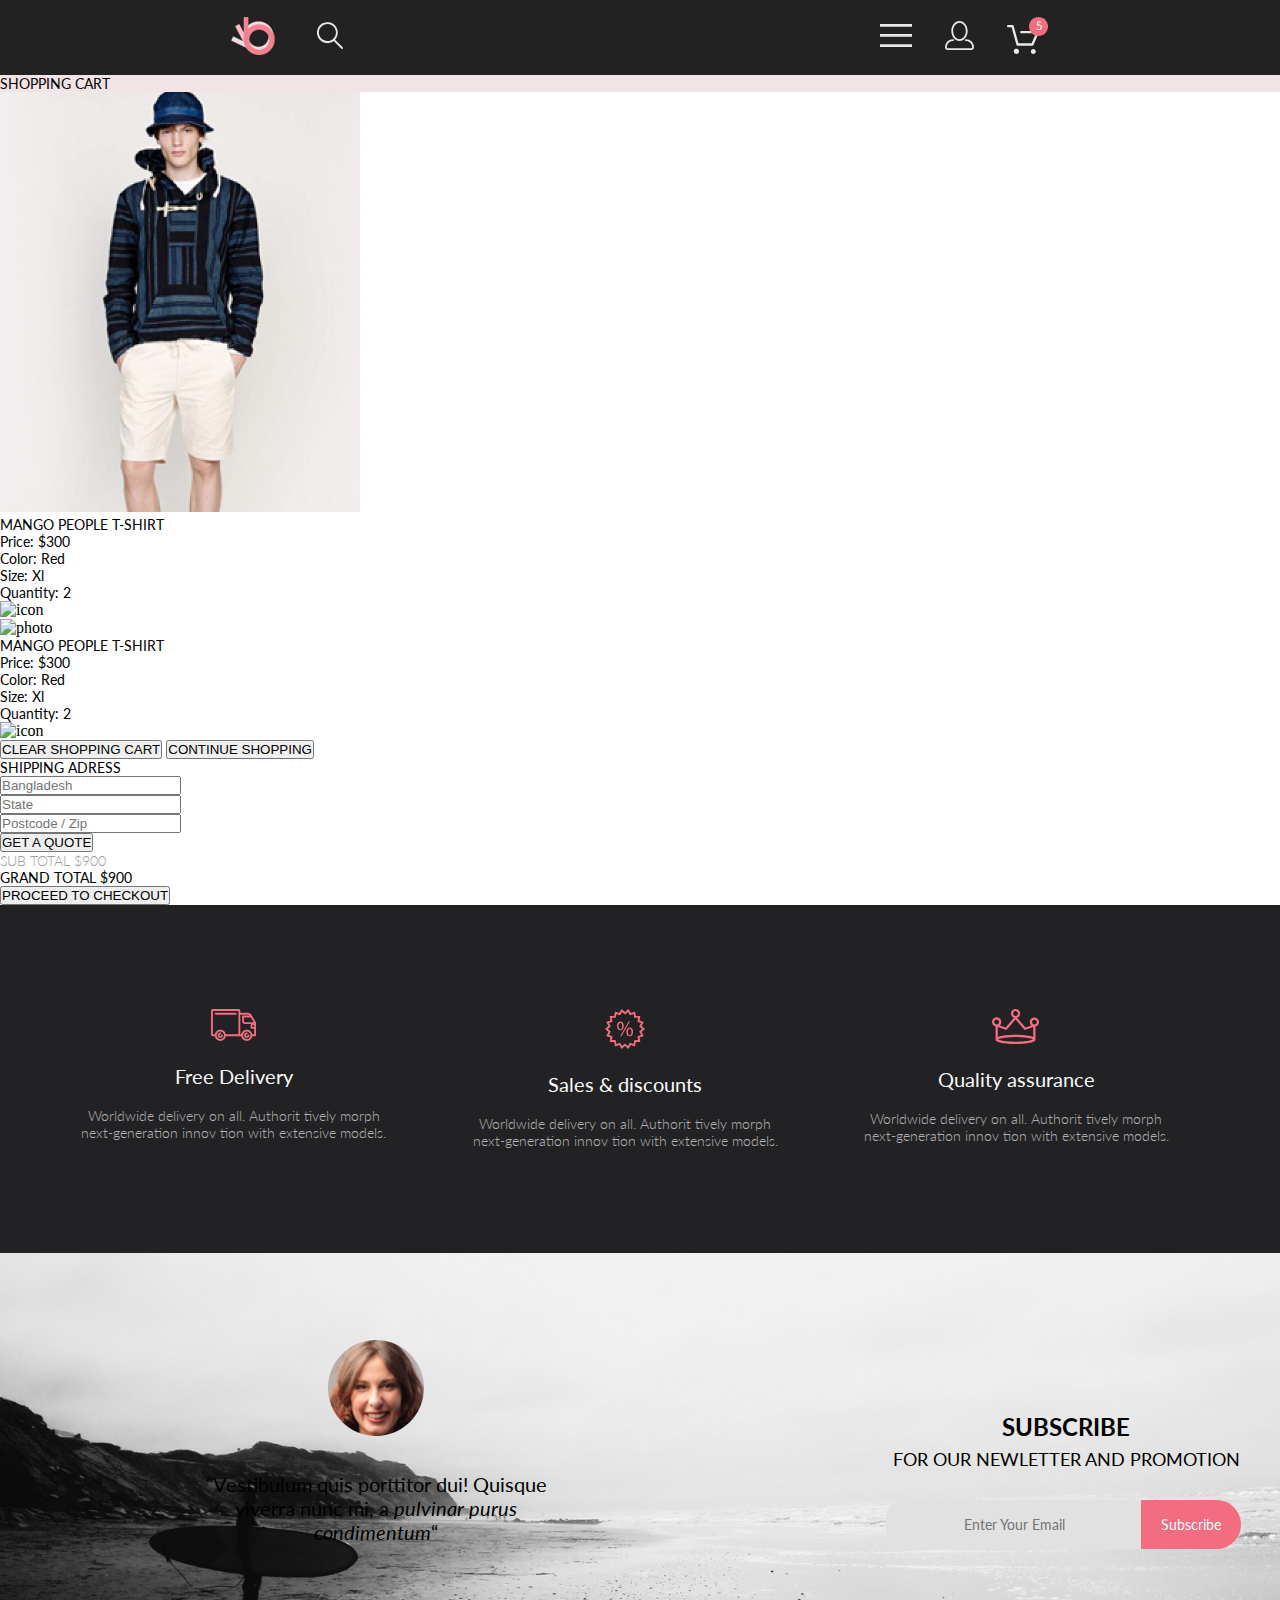
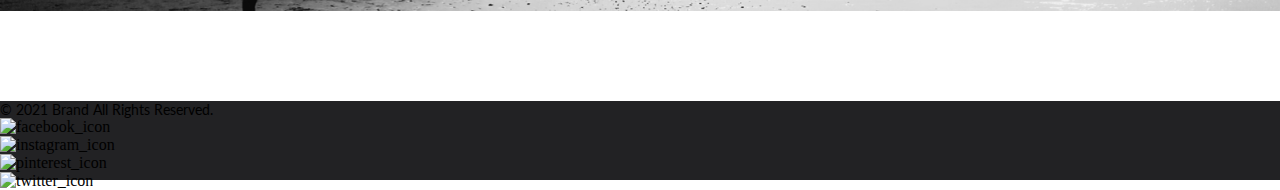
==== cart.html @ fb74d79b "Add files via upload" ====
<!DOCTYPE html>
<html lang="en">

<head>
    <meta charset="UTF-8">
    <meta http-equiv="X-UA-Compatible" content="IE=edge">
    <meta name="viewport" content="width=device-width, initial-scale=1.0">
    <title>Cart</title>
    <link rel="stylesheet" href="style.css">
</head>

<body>

    <header class="header">
        <div class="header__position">
            <div class="left">
                <div class="left__logo"><img src="img/Group 2.svg" alt="logo"></div>
                <div class="left__search"><img src="img/Forma 1.svg" alt="search"></div>
            </div>

            <div class="right">
                <div class="right__burger"><img src="img/Forma 1 (1).svg" alt="#"></div>
                <div class="right__person"><img src="img/Forma 1 (2).svg" alt="#"></div>
                <div class="right__shop"><img src="img/Group 35.svg" alt="#"></div>
            </div>
        </div>
    </header>


    <main>
        <div class="main__banner__colour">
            <div class="banner__catalog">
                <h2 class="heading__text banner__catalog__text">SHOPPING CART</h2>
            </div>
        </div>

        <div class="cart__flex">
            <section class="cart__items">
                <div class="cart__item__card"><img class="item__img" src="img/Rectangle 15 copyCard3.png" alt="photo">
                    <div class="abt__item">
                        <h3 class="heading__text cart__item__name">MANGO PEOPLE T-SHIRT</h3>
                        <p class="heading__text item__parameters__text">Price: $300 <br> Color: Red <br> Size: Xl
                            <br> Quantity: 2
                        </p>
                        <img src="img/close.svg" alt="icon" class="close__button">
                    </div>
                </div>
                <div class="cart__item__card"><img class="item__img" src="img/Image (6).png" alt="photo">
                    <div class="abt__item">
                        <h3 class="heading__text cart__item__name">MANGO PEOPLE T-SHIRT</h3>
                        <p class="heading__text item__parameters__text">Price: $300 <br> Color: Red <br> Size: Xl
                            <br> Quantity: 2
                        </p>
                        <img src="img/close.svg" alt="icon" class="close__button">
                    </div>
                </div>
                <form class="cart__buttons">
                    <input type="submit" class="clear__cart__button" value="CLEAR SHOPPING CART">
                    <input type="submit" class="continue__cart__button" value="CONTINUE SHOPPING">
                </form>

            </section>


            <form class="order__information">
                <div class="adrees__field">
                    <h3 class="heading__text small__text">SHIPPING ADRESS</h3>
                    <input type="text" class="adress__button" placeholder="Bangladesh"> <br>
                    <input type="text" class="adress__button" placeholder="State"> <br>
                    <input type="text" class="adress__button" placeholder="Postcode / Zip"> <br>
                    <input type="submit" class="adress__button quote__button" value="GET A QUOTE">
                </div>

                <div class="checkout__field">
                    <div class="price__text__container">
                        <p class="heading__text small__heading">SUB TOTAL $900</p>
                        <p class="heading__text total__price__text">GRAND TOTAL $900</p>
                    </div>
                    <input type="submit" class="checkout__button" value="PROCEED TO CHECKOUT">
                </div>
            </form>
        </div>
    </main>


    <footer class="footer">

        <div class="top__footer">
            <div class="abt__service">
                <section class="abt__service__description"><img src="img/abt-icon3.svg" alt="icon">
                    <h3 class="heading__text abt__service__text">Free Delivery</h3>
                    <p class="heading__text abt__service__text_p">Worldwide delivery on all. Authorit tively morph
                        next-generation innov tion with extensive
                        models.
                    </p>
                </section>
                <section class="abt__service__description"><img src="img/abt-icon.svg" alt="icon">
                    <h3 class="heading__text abt__service__text">Sales & discounts</h3>
                    <p class="heading__text abt__service__text_p">Worldwide delivery on all. Authorit tively morph
                        next-generation innov tion with extensive
                        models.
                    </p>
                </section>
                <section class="abt__service__description"><img src="img/abt-icon2.svg" alt="icon">
                    <h3 class="heading__text abt__service__text">Quality assurance</h3>
                    <p class="heading__text abt__service__text_p">Worldwide delivery on all. Authorit tively morph
                        next-generation innov tion with extensive
                        models.
                    </p>
                </section>
            </div>
        </div>

        <div class="middle__footer">
            <div class="middle__footer__content">
                <div class="footer__review">
                    <img src="img/Intersect.svg" alt="photo_icon">
                    <h3 class="heading__text footer__review__text">“Vestibulum quis porttitor dui! Quisque viverra nunc
                        mi,
                        a <i>pulvinar purus
                            condimentum</i>“</h3>
                </div>
                <form class="mail__form">
                    <h3 class="heading__text mail__form__text"> <span class="mail__form__text__style">SUBSCRIBE </span>
                        <br>
                        FOR OUR NEWLETTER AND PROMOTION
                    </h3>
                    <input class="mail__form__name" type="text" placeholder="Enter Your Email">
                    <input class="mail__form__submit" type="submit" value="Subscribe">
                </form>
            </div>
        </div>


        <div class="bottom__footer">
            <div class="bottom__footer__content">
                <div class="signatyre">
                    <p class="heading__text bottom__footer__text">&copy; 2021 Brand All Rights Reserved.</p>
                </div>

                <div class="social__links">
                    <div class="links__logo"><img src="img/facebook.svg" alt="facebook_icon"></div>
                    <div class="links__logo"><img src="img/insta.svg" alt="instagram_icon"></div>
                    <div class="links__logo"><img src="img/pint.svg" alt="pinterest_icon"></div>
                    <div class="links__logo"><img src="img/twitter.svg" alt="twitter_icon"></div>
                </div>
            </div>
        </div>
    </footer>


</body>

</html>
---- style.css ----
@import url('https://fonts.googleapis.com/css2?family=Lato:wght@300;400;700;900&display=swap');

*{
    margin: 0;
    padding: 0;
}

.header{
    
    height: 75px;
    background: #222222;
}

.header__position {
    margin: 0 auto;
    max-width: 1600px;
    height: 75px;
    display: flex;
    justify-content: space-between;
    align-items: center;
}

.left {
    display: flex;
    padding-left: 231px;
    align-items: center;
}

.left__search {
    padding-left: 41px;
}

.right {
    display: flex;
    padding-right: 231px;
    align-items:center;
}

.right__person {
    padding: 0 33px;
}

.main{
     
}

.main__banner__colour {
    background-color: #F1E4E6;
}

.main__banner {
    margin: 0 auto;
    width: 1600px;
    display: flex;
    height: 764px;
   
}

.heading__text {
    font-family: 'Lato', sans-serif;
    font-style: normal;
    font-weight: normal;
    font-size: 14px;
    line-height: 17px;

}

.heading__cart {
color: white;
text-align: center;
}

.banner__heading{
    font-weight: 900;
    font-size: 48px;
    line-height: 44px;
    color: #222222;
    border-left: 12px solid #F16D7F;;
    margin-top: 290px;
    margin-bottom: 383px;
    padding-left: 16px;
    white-space: nowrap;
}

.banner__heading__style {
    font-weight: 700;
    font-size: 32px;
    line-height: 44.4px;
}

.banner__heading__style__color{
color: #F16D7F;
}

.centering  {
    margin: 0 auto;
    max-width: 1600px;
}

.container__catalog {
    max-width: 1600px;
    display: flex;
    flex-direction: column;
    align-items: center;
}

.catalog {
    display: flex;
    justify-content: center;
    margin-top: 65px;
}

.catalog__box {
    padding-right: 30px;
    padding-bottom: 30px;
}

.items__text {
    margin: 66px 0 48px 0;
    text-align: center;
}

.middle__heading {
    font-size: 30px;
    line-height: 36px;
}

.small__heading {
    font-size: 14px;
    line-height: 17px;
    color: #9F9F9F;
    font-weight: 300;
}

.items {
    display: flex;
    flex-wrap: wrap;
    justify-content: center;
    max-width: 1200px;
    margin: 0 auto;
}

.items__card {
    width: 360px;
    height: 581px;
    background-color: #F8F8F8;
    margin-right: 30px;
    position: relative;
}

.items__card__hover {
    position: absolute;
    width: 360px;
    height: 420px;
    background-color: rgba(58, 56, 56, 0.86);
    margin-top: -424px;
    opacity: 0;

}

.items__card__hover:hover {
    visibility: visible;
    opacity: 100;
}

.cart__icon{
    width: 138px;
    height: 43px;
    border: 1px solid white;
    margin: 188px 111px;
    display: flex;
    align-items: center;
    justify-content: space-evenly;
    
}


.card__discription {
    background-color: #F8F8F8;
    padding: 10px 28px 20px 18px;
    height: 110px;
} 

.card__item__name {
    line-height: 46px;
}

.card__item__name__color {
    color: #F16D7F;
}

.top__footer {
  background-color: #222224;  
}

.abt__service {
    margin: 0 auto;
    max-width: 1300px;
    display: flex;
    flex-wrap: wrap;
    justify-content: space-evenly;
    padding: 104px 30px 104px 0;
}

.abt__service__description {
    text-align: center;
    width: 315px;
}

.abt__service__text {
    font-size: 19.96px;
    line-height: 62px;
    color: #FBFBFB;
    
}

.abt__service__text_p {
    font-weight: 300;
    font-size: 13.972px;
    line-height: 17px;
    text-align: center;
    color: #FBFBFB;
    opacity: 0.65;
}

.middle__footer {
    position: relative;
    margin: 0 auto;
    background-image: url(img/Layer\ 41.png);
    background-size: 100%;
    height: 448px;
    background-repeat: no-repeat;
}

.middle__footer__content {
    max-width: 1600px;
    display: flex;
    flex-wrap: wrap;
    margin: 0 auto;
    
}

.middle__footer__background {
    opacity: 0.4;
}

.footer__review {
    text-align: center;
    width: 350px;
    margin-left: 201px;
    margin-right: 340px;
    padding-top: 87px;
}

.footer__review__text {
    font-size: 20px;
    line-height: 24px;
    margin-top: 32px;
}

.mail__form {
    padding-top: 150px;
}

.mail__form__text {
    font-size: 18px;
    font-weight: 400;
    text-align: center;
}

.mail__form__text__style {
    font-size: 24px;
    font-weight: 700;
    line-height: 2;
}

.mail__form__name {
    width: 256px;
    height: 49px;
    background: #E1E1E1;
    border: none;
    border-top-left-radius: 20px;
    border-bottom-left-radius: 20px;
    text-align: center;
    margin: -5px;
    margin-top: 32px;
    font-family: 'Lato';
    font-size: 14px;

}

.mail__form__submit {
    width: 100px;
    height: 49px;
    background: #F16D7F;
    border: none;
    border-top-right-radius: 25px;
    border-bottom-right-radius: 25px;
    text-align: center;
    font-family: 'Lato';
    font-size: 14px;
    color: white;
}

.bottom__footer {
    height: 79px;
    background: #222224;
}
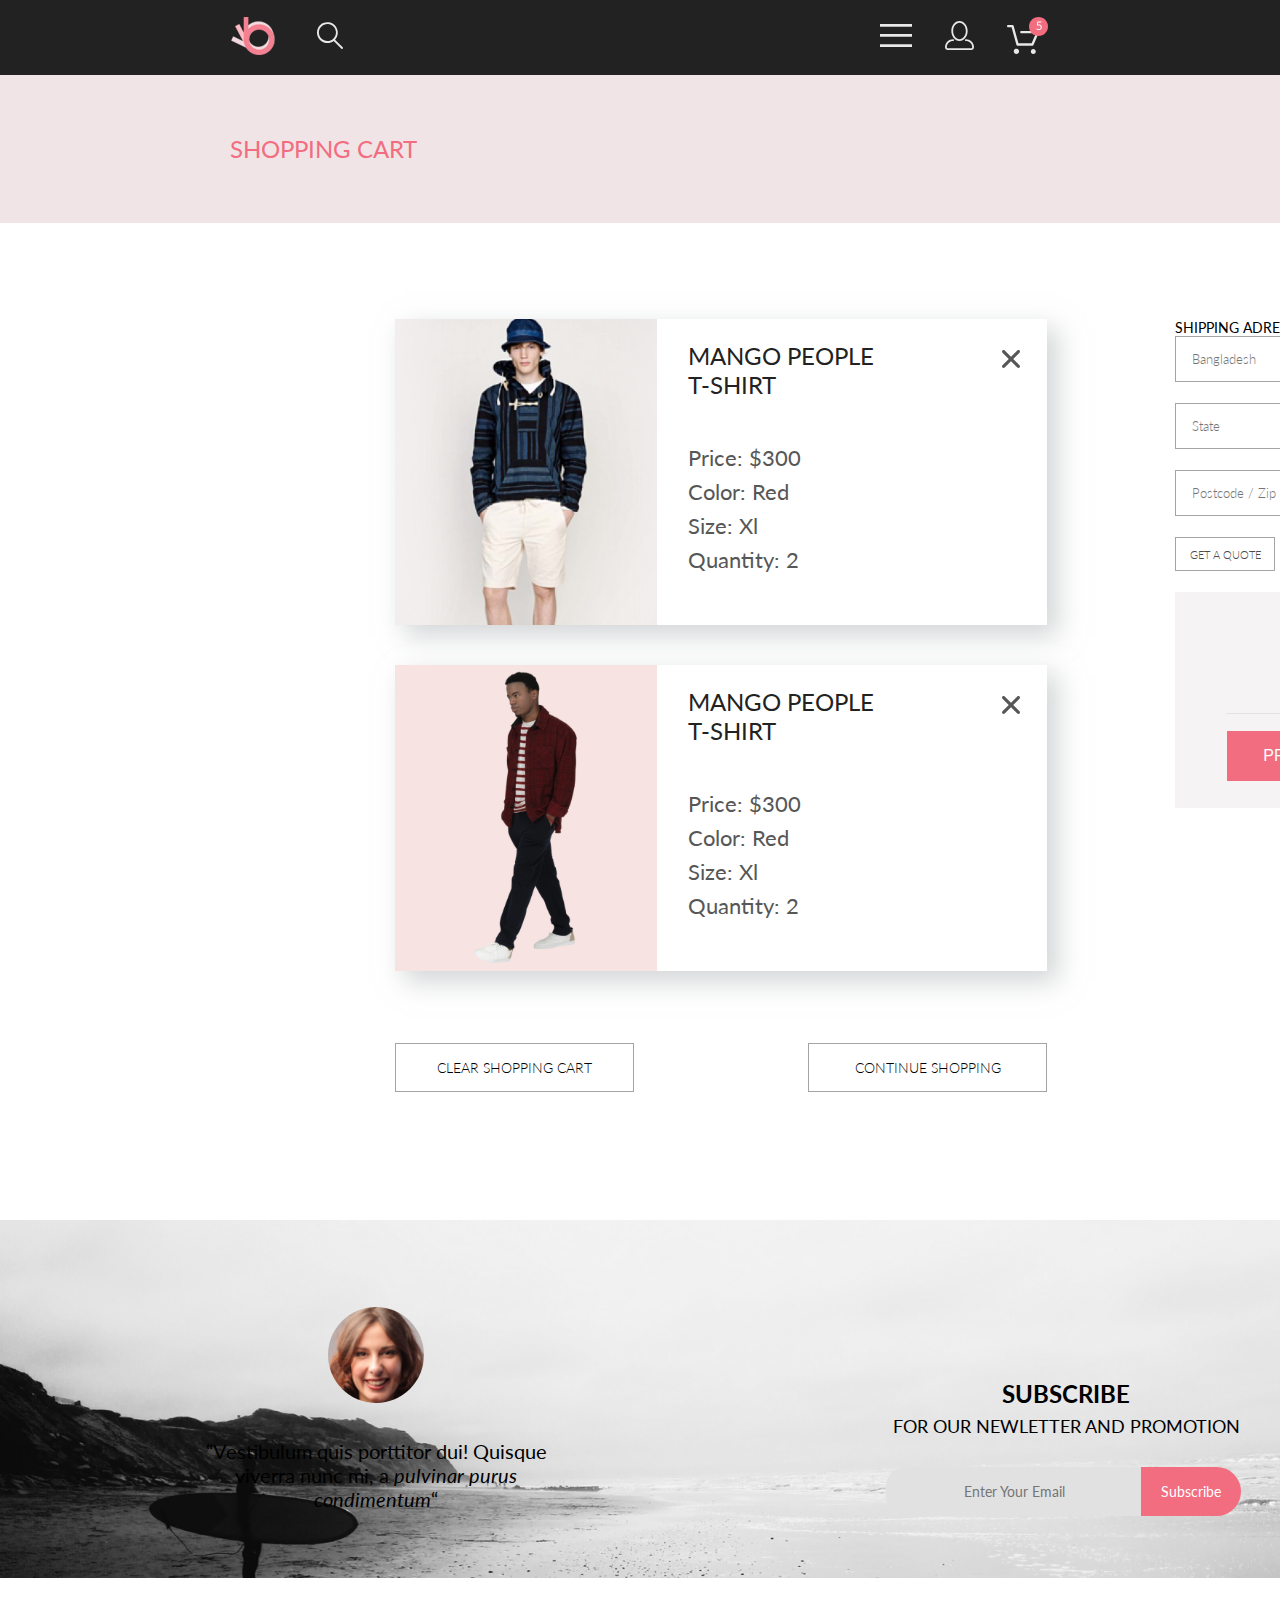
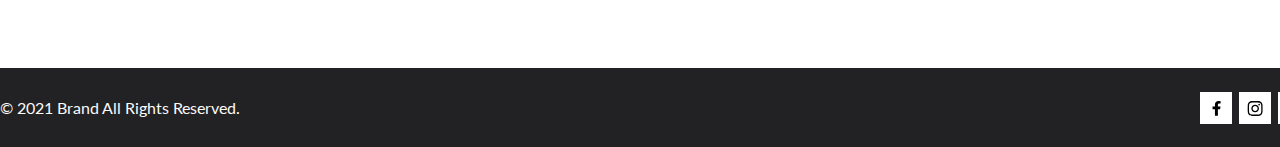
==== commit 2c2bbf81: "Add files via upload" ====
--- a/cart.html
+++ b/cart.html
@@ -14,14 +14,14 @@
     <header class="header">
         <div class="header__position">
             <div class="left">
-                <div class="left__logo"><img src="img/Group 2.svg" alt="logo"></div>
+                <div class="left__logo"><a href="index.html"><img src="img/Group 2.svg" alt="logo"></a></div>
                 <div class="left__search"><img src="img/Forma 1.svg" alt="search"></div>
             </div>
 
             <div class="right">
-                <div class="right__burger"><img src="img/Forma 1 (1).svg" alt="#"></div>
-                <div class="right__person"><img src="img/Forma 1 (2).svg" alt="#"></div>
-                <div class="right__shop"><img src="img/Group 35.svg" alt="#"></div>
+                <div class="right__burger"><img src="img/Forma 1 (1).svg" alt="icon"></div>
+                <div class="right__person"><img src="img/Forma 1 (2).svg" alt="icon"></div>
+                <div class="right__shop"><img src="img/Group 35.svg" alt="icon"></div>
             </div>
         </div>
     </header>
@@ -76,7 +76,8 @@
                         <p class="heading__text small__heading">SUB TOTAL $900</p>
                         <p class="heading__text total__price__text">GRAND TOTAL $900</p>
                     </div>
-                    <input type="submit" class="checkout__button" value="PROCEED TO CHECKOUT">
+                    <button class="checkout__button">PROCEED TO CHECKOUT</button>
+
                 </div>
             </form>
         </div>
@@ -84,32 +85,6 @@
 
 
     <footer class="footer">
-
-        <div class="top__footer">
-            <div class="abt__service">
-                <section class="abt__service__description"><img src="img/abt-icon3.svg" alt="icon">
-                    <h3 class="heading__text abt__service__text">Free Delivery</h3>
-                    <p class="heading__text abt__service__text_p">Worldwide delivery on all. Authorit tively morph
-                        next-generation innov tion with extensive
-                        models.
-                    </p>
-                </section>
-                <section class="abt__service__description"><img src="img/abt-icon.svg" alt="icon">
-                    <h3 class="heading__text abt__service__text">Sales & discounts</h3>
-                    <p class="heading__text abt__service__text_p">Worldwide delivery on all. Authorit tively morph
-                        next-generation innov tion with extensive
-                        models.
-                    </p>
-                </section>
-                <section class="abt__service__description"><img src="img/abt-icon2.svg" alt="icon">
-                    <h3 class="heading__text abt__service__text">Quality assurance</h3>
-                    <p class="heading__text abt__service__text_p">Worldwide delivery on all. Authorit tively morph
-                        next-generation innov tion with extensive
-                        models.
-                    </p>
-                </section>
-            </div>
-        </div>
 
         <div class="middle__footer">
             <div class="middle__footer__content">
--- a/style.css
+++ b/style.css
@@ -1,308 +1,811 @@
-@import url('https://fonts.googleapis.com/css2?family=Lato:wght@300;400;700;900&display=swap');
-
-*{
-    margin: 0;
-    padding: 0;
-}
-
-.header{
-    
-    height: 75px;
-    background: #222222;
-}
-
-.header__position {
-    margin: 0 auto;
-    max-width: 1600px;
-    height: 75px;
-    display: flex;
-    justify-content: space-between;
-    align-items: center;
-}
-
-.left {
-    display: flex;
-    padding-left: 231px;
-    align-items: center;
-}
-
-.left__search {
-    padding-left: 41px;
-}
-
-.right {
-    display: flex;
-    padding-right: 231px;
-    align-items:center;
-}
-
-.right__person {
-    padding: 0 33px;
-}
-
-.main{
-     
-}
-
-.main__banner__colour {
-    background-color: #F1E4E6;
-}
-
-.main__banner {
-    margin: 0 auto;
-    width: 1600px;
-    display: flex;
-    height: 764px;
-   
-}
-
-.heading__text {
-    font-family: 'Lato', sans-serif;
-    font-style: normal;
-    font-weight: normal;
-    font-size: 14px;
-    line-height: 17px;
-
-}
-
-.heading__cart {
-color: white;
-text-align: center;
-}
-
-.banner__heading{
-    font-weight: 900;
-    font-size: 48px;
-    line-height: 44px;
-    color: #222222;
-    border-left: 12px solid #F16D7F;;
-    margin-top: 290px;
-    margin-bottom: 383px;
-    padding-left: 16px;
-    white-space: nowrap;
-}
-
-.banner__heading__style {
-    font-weight: 700;
-    font-size: 32px;
-    line-height: 44.4px;
-}
-
-.banner__heading__style__color{
-color: #F16D7F;
-}
-
-.centering  {
-    margin: 0 auto;
-    max-width: 1600px;
-}
-
-.container__catalog {
-    max-width: 1600px;
-    display: flex;
-    flex-direction: column;
-    align-items: center;
-}
-
-.catalog {
-    display: flex;
-    justify-content: center;
-    margin-top: 65px;
-}
-
-.catalog__box {
-    padding-right: 30px;
-    padding-bottom: 30px;
-}
-
-.items__text {
-    margin: 66px 0 48px 0;
-    text-align: center;
-}
-
-.middle__heading {
-    font-size: 30px;
-    line-height: 36px;
-}
-
-.small__heading {
-    font-size: 14px;
-    line-height: 17px;
-    color: #9F9F9F;
-    font-weight: 300;
-}
-
-.items {
-    display: flex;
-    flex-wrap: wrap;
-    justify-content: center;
-    max-width: 1200px;
-    margin: 0 auto;
-}
-
-.items__card {
-    width: 360px;
-    height: 581px;
-    background-color: #F8F8F8;
-    margin-right: 30px;
-    position: relative;
-}
-
-.items__card__hover {
-    position: absolute;
-    width: 360px;
-    height: 420px;
-    background-color: rgba(58, 56, 56, 0.86);
-    margin-top: -424px;
-    opacity: 0;
-
-}
-
-.items__card__hover:hover {
-    visibility: visible;
-    opacity: 100;
-}
-
-.cart__icon{
-    width: 138px;
-    height: 43px;
-    border: 1px solid white;
-    margin: 188px 111px;
-    display: flex;
-    align-items: center;
-    justify-content: space-evenly;
-    
-}
-
-
-.card__discription {
-    background-color: #F8F8F8;
-    padding: 10px 28px 20px 18px;
-    height: 110px;
-} 
-
-.card__item__name {
-    line-height: 46px;
-}
-
-.card__item__name__color {
-    color: #F16D7F;
-}
-
-.top__footer {
-  background-color: #222224;  
-}
-
-.abt__service {
-    margin: 0 auto;
-    max-width: 1300px;
-    display: flex;
-    flex-wrap: wrap;
-    justify-content: space-evenly;
-    padding: 104px 30px 104px 0;
-}
-
-.abt__service__description {
-    text-align: center;
-    width: 315px;
-}
-
-.abt__service__text {
-    font-size: 19.96px;
-    line-height: 62px;
-    color: #FBFBFB;
-    
-}
-
-.abt__service__text_p {
-    font-weight: 300;
-    font-size: 13.972px;
-    line-height: 17px;
-    text-align: center;
-    color: #FBFBFB;
-    opacity: 0.65;
-}
-
-.middle__footer {
-    position: relative;
-    margin: 0 auto;
-    background-image: url(img/Layer\ 41.png);
-    background-size: 100%;
-    height: 448px;
-    background-repeat: no-repeat;
-}
-
-.middle__footer__content {
-    max-width: 1600px;
-    display: flex;
-    flex-wrap: wrap;
-    margin: 0 auto;
-    
-}
-
-.middle__footer__background {
-    opacity: 0.4;
-}
-
-.footer__review {
-    text-align: center;
-    width: 350px;
-    margin-left: 201px;
-    margin-right: 340px;
-    padding-top: 87px;
-}
-
-.footer__review__text {
-    font-size: 20px;
-    line-height: 24px;
-    margin-top: 32px;
-}
-
-.mail__form {
-    padding-top: 150px;
-}
-
-.mail__form__text {
-    font-size: 18px;
-    font-weight: 400;
-    text-align: center;
-}
-
-.mail__form__text__style {
-    font-size: 24px;
-    font-weight: 700;
-    line-height: 2;
-}
-
-.mail__form__name {
-    width: 256px;
-    height: 49px;
-    background: #E1E1E1;
-    border: none;
-    border-top-left-radius: 20px;
-    border-bottom-left-radius: 20px;
-    text-align: center;
-    margin: -5px;
-    margin-top: 32px;
-    font-family: 'Lato';
-    font-size: 14px;
-
-}
-
-.mail__form__submit {
-    width: 100px;
-    height: 49px;
-    background: #F16D7F;
-    border: none;
-    border-top-right-radius: 25px;
-    border-bottom-right-radius: 25px;
-    text-align: center;
-    font-family: 'Lato';
-    font-size: 14px;
-    color: white;
-}
-
-.bottom__footer {
-    height: 79px;
-    background: #222224;
-}+@import url("https://fonts.googleapis.com/css2?family=Lato:wght@300;400;700;900&display=swap");
+* {
+  margin: 0;
+  padding: 0;
+}
+
+.header {
+  height: 75px;
+  background: #222222;
+}
+
+.header__position {
+  margin: 0 auto;
+  max-width: 1600px;
+  height: 75px;
+  display: -webkit-box;
+  display: -ms-flexbox;
+  display: flex;
+  -webkit-box-pack: justify;
+      -ms-flex-pack: justify;
+          justify-content: space-between;
+  -webkit-box-align: center;
+      -ms-flex-align: center;
+          align-items: center;
+}
+
+.left {
+  display: -webkit-box;
+  display: -ms-flexbox;
+  display: flex;
+  padding-left: 231px;
+  -webkit-box-align: center;
+      -ms-flex-align: center;
+          align-items: center;
+}
+
+.left__search {
+  padding-left: 41px;
+}
+
+.right {
+  display: -webkit-box;
+  display: -ms-flexbox;
+  display: flex;
+  padding-right: 231px;
+  -webkit-box-align: center;
+      -ms-flex-align: center;
+          align-items: center;
+}
+
+.right__person {
+  padding: 0 33px;
+}
+
+.main__banner__colour {
+  background-color: #F1E4E6;
+}
+
+.main__banner {
+  margin: 0 auto;
+  width: 1600px;
+  display: -webkit-box;
+  display: -ms-flexbox;
+  display: flex;
+  height: 764px;
+}
+
+.heading__text {
+  font-family: 'Lato', sans-serif;
+  font-style: normal;
+  font-weight: normal;
+  font-size: 14px;
+  line-height: 17px;
+}
+
+.heading__cart {
+  color: white;
+  text-align: center;
+}
+
+.banner__heading {
+  font-weight: 900;
+  font-size: 48px;
+  line-height: 44px;
+  color: #222222;
+  border-left: 12px solid #F16D7F;
+  margin-top: 290px;
+  margin-bottom: 383px;
+  padding-left: 16px;
+  white-space: nowrap;
+}
+
+.banner__heading__style {
+  font-weight: 700;
+  font-size: 32px;
+  line-height: 44.4px;
+}
+
+.banner__heading__style__color {
+  color: #F16D7F;
+}
+
+.centering {
+  margin: 0 auto;
+  max-width: 1600px;
+}
+
+.container__catalog {
+  max-width: 1600px;
+  display: -webkit-box;
+  display: -ms-flexbox;
+  display: flex;
+  -webkit-box-orient: vertical;
+  -webkit-box-direction: normal;
+      -ms-flex-direction: column;
+          flex-direction: column;
+  -webkit-box-align: center;
+      -ms-flex-align: center;
+          align-items: center;
+}
+
+.catalog {
+  display: -webkit-box;
+  display: -ms-flexbox;
+  display: flex;
+  -webkit-box-pack: center;
+      -ms-flex-pack: center;
+          justify-content: center;
+  margin-top: 65px;
+}
+
+.catalog__box {
+  padding-right: 30px;
+  padding-bottom: 30px;
+}
+
+.to__product__page {
+  text-decoration: none;
+  color: black;
+}
+
+.items__text {
+  margin: 66px 0 48px 0;
+  text-align: center;
+}
+
+.middle__heading {
+  font-size: 30px;
+  line-height: 36px;
+}
+
+.small__heading {
+  font-size: 14px;
+  line-height: 17px;
+  color: #9F9F9F;
+  font-weight: 300;
+}
+
+.items {
+  display: -webkit-box;
+  display: -ms-flexbox;
+  display: flex;
+  -ms-flex-wrap: wrap;
+      flex-wrap: wrap;
+  -webkit-box-pack: center;
+      -ms-flex-pack: center;
+          justify-content: center;
+  max-width: 1200px;
+  margin: 0 auto;
+}
+
+.items__catalog__button {
+  margin: 0 auto;
+  width: 282px;
+  height: 43px;
+  margin-bottom: 96px;
+  border: 1px solid #EBEBEB;
+  text-align: center;
+  display: -webkit-box;
+  display: -ms-flexbox;
+  display: flex;
+  -webkit-box-pack: space-evenly;
+      -ms-flex-pack: space-evenly;
+          justify-content: space-evenly;
+  -webkit-box-align: center;
+      -ms-flex-align: center;
+          align-items: center;
+  border-bottom-left-radius: 6px;
+  border-bottom-right-radius: 6px;
+  border-top-left-radius: 6px;
+  border-top-right-radius: 6px;
+}
+
+.items__card {
+  width: 360px;
+  height: 581px;
+  background-color: #F8F8F8;
+  margin-right: 30px;
+  margin-bottom: 30px;
+  position: relative;
+}
+
+.items__card__hover {
+  position: absolute;
+  width: 360px;
+  height: 420px;
+  background-color: rgba(58, 56, 56, 0.86);
+  margin-top: -424px;
+  opacity: 0;
+}
+
+.items__card__hover:hover {
+  visibility: visible;
+  opacity: 100;
+}
+
+.cart__icon {
+  width: 138px;
+  height: 43px;
+  border: 1px solid white;
+  margin: 188px 111px;
+  display: -webkit-box;
+  display: -ms-flexbox;
+  display: flex;
+  -webkit-box-align: center;
+      -ms-flex-align: center;
+          align-items: center;
+  -webkit-box-pack: space-evenly;
+      -ms-flex-pack: space-evenly;
+          justify-content: space-evenly;
+}
+
+.card__discription {
+  background-color: #F8F8F8;
+  padding: 10px 28px 20px 18px;
+  height: 110px;
+}
+
+.card__item__name {
+  line-height: 46px;
+}
+
+.card__item__name__color {
+  color: #F16D7F;
+}
+
+.items__button__catalog {
+  text-align: center;
+  height: 47px;
+  margin-top: 18px;
+  margin-bottom: 95px;
+  margin-right: 30px;
+}
+
+.items__button {
+  border: 1px solid #F16D7F;
+  margin: 0 auto;
+  width: 211px;
+}
+
+.items__button:hover {
+  background-color: #F16D7F;
+  color: #FFFFFF;
+}
+
+.top__footer {
+  background-color: #222224;
+}
+
+.abt__service {
+  margin: 0 auto;
+  max-width: 1300px;
+  display: -webkit-box;
+  display: -ms-flexbox;
+  display: flex;
+  -ms-flex-wrap: wrap;
+      flex-wrap: wrap;
+  -webkit-box-pack: space-evenly;
+      -ms-flex-pack: space-evenly;
+          justify-content: space-evenly;
+  padding: 104px 30px 104px 0;
+}
+
+.abt__service__description {
+  text-align: center;
+  width: 315px;
+}
+
+.abt__service__text {
+  font-size: 19.96px;
+  line-height: 62px;
+  color: #FBFBFB;
+}
+
+.abt__service__text_p {
+  font-weight: 300;
+  font-size: 13.972px;
+  line-height: 17px;
+  text-align: center;
+  color: #FBFBFB;
+  opacity: 0.65;
+}
+
+.middle__footer {
+  position: relative;
+  margin: 0 auto;
+  background-image: url(img/footer_layer.png);
+  background-size: 100%;
+  height: 448px;
+  background-repeat: no-repeat;
+}
+
+.middle__footer__content {
+  max-width: 1600px;
+  display: -webkit-box;
+  display: -ms-flexbox;
+  display: flex;
+  -ms-flex-wrap: wrap;
+      flex-wrap: wrap;
+  margin: 0 auto;
+}
+
+.middle__footer__background {
+  opacity: 0.4;
+}
+
+.footer__review {
+  text-align: center;
+  width: 350px;
+  margin-left: 201px;
+  margin-right: 340px;
+  padding-top: 87px;
+}
+
+.footer__review__text {
+  font-size: 20px;
+  line-height: 24px;
+  margin-top: 32px;
+}
+
+.mail__form {
+  padding-top: 150px;
+}
+
+.mail__form__text {
+  font-size: 18px;
+  font-weight: 400;
+  text-align: center;
+}
+
+.mail__form__text__style {
+  font-size: 24px;
+  font-weight: 700;
+  line-height: 2;
+}
+
+.mail__form__name {
+  width: 256px;
+  height: 49px;
+  background: #E1E1E1;
+  border: none;
+  border-top-left-radius: 20px;
+  border-bottom-left-radius: 20px;
+  text-align: center;
+  margin: -5px;
+  margin-top: 32px;
+  font-family: 'Lato';
+  font-size: 14px;
+}
+
+.mail__form__submit {
+  width: 100px;
+  height: 49px;
+  background: #F16D7F;
+  border: none;
+  border-top-right-radius: 25px;
+  border-bottom-right-radius: 25px;
+  text-align: center;
+  font-family: 'Lato';
+  font-size: 14px;
+  color: white;
+}
+
+.bottom__footer {
+  height: 79px;
+  background: #222224;
+}
+
+.bottom__footer__content {
+  margin: 0 auto;
+  width: 1660px;
+  display: -webkit-box;
+  display: -ms-flexbox;
+  display: flex;
+}
+
+.bottom__footer__text {
+  font-size: 16px;
+  line-height: 19px;
+  color: #FBFBFB;
+}
+
+.signatyre {
+  margin-right: 235px;
+  margin-top: 30px;
+}
+
+.social__links {
+  display: -webkit-box;
+  display: -ms-flexbox;
+  display: flex;
+  margin-top: 24px;
+  margin-left: 725px;
+}
+
+.links__logo {
+  width: 32px;
+  height: 32px;
+  background-color: #FFFFFF;
+  display: -webkit-box;
+  display: -ms-flexbox;
+  display: flex;
+  -webkit-box-align: center;
+      -ms-flex-align: center;
+          align-items: center;
+  margin-right: 7px;
+  -webkit-box-pack: center;
+      -ms-flex-pack: center;
+          justify-content: center;
+}
+
+.banner__catalog {
+  margin: 0 auto;
+  height: 148px;
+  display: -webkit-box;
+  display: -ms-flexbox;
+  display: flex;
+  max-width: 1600px;
+  -webkit-box-pack: justify;
+      -ms-flex-pack: justify;
+          justify-content: space-between;
+}
+
+.banner__catalog__text {
+  font-size: 24px;
+  line-height: 29px;
+  color: #F16D7F;
+  margin-top: 59px;
+  margin-left: 230px;
+}
+
+.main__banner__links {
+  display: -webkit-box;
+  display: -ms-flexbox;
+  display: flex;
+  margin-top: 65px;
+  -ms-flex-wrap: wrap;
+      flex-wrap: wrap;
+  margin-right: 230px;
+}
+
+.banner__links__style {
+  font-weight: 300;
+  font-size: 14px;
+  line-height: 17px;
+  color: #636363;
+  text-decoration: none;
+}
+
+.main__navigation {
+  margin: 0 auto;
+  margin-top: 51px;
+  margin-bottom: 64px;
+  max-width: 1600px;
+  display: -webkit-box;
+  display: -ms-flexbox;
+  display: flex;
+  -webkit-box-pack: justify;
+      -ms-flex-pack: justify;
+          justify-content: space-between;
+}
+
+.navigation__filter {
+  margin-left: 246px;
+}
+
+.navigation__filter__text {
+  font-weight: 600;
+  font-size: 14px;
+  line-height: 17px;
+}
+
+.navigation__filter-menu {
+  margin-right: 645px;
+  display: -webkit-box;
+  display: -ms-flexbox;
+  display: flex;
+}
+
+.filter-menu__text {
+  font-size: 14px;
+  line-height: 17px;
+  color: #6F6E6E;
+}
+
+.filter-menu__icon {
+  margin-left: 10px;
+  margin-right: 28px;
+}
+
+.browse__button__number {
+  text-decoration: none;
+  font-family: 'Lato';
+  font-weight: 300;
+  font-size: 16px;
+  line-height: 19px;
+  color: #9b9b9b;
+}
+
+.banner__product {
+  position: relative;
+  background-color: #F7F7F7;
+  height: 777px;
+  text-align: center;
+  margin-bottom: 665px;
+}
+
+.banner__arrows__flex {
+  display: -webkit-box;
+  display: -ms-flexbox;
+  display: flex;
+  -webkit-box-pack: justify;
+      -ms-flex-pack: justify;
+          justify-content: space-between;
+  height: 50px;
+}
+
+.banner__arrow__left {
+  width: 47px;
+  height: 47px;
+  background-color: rgba(42, 42, 42, 0.15);
+  display: -webkit-box;
+  display: -ms-flexbox;
+  display: flex;
+  -webkit-box-pack: center;
+      -ms-flex-pack: center;
+          justify-content: center;
+  -webkit-box-align: center;
+      -ms-flex-align: center;
+          align-items: center;
+  margin-top: 300px;
+}
+
+.banner__arrow__right {
+  width: 47px;
+  height: 47px;
+  background-color: rgba(42, 42, 42, 0.15);
+  display: -webkit-box;
+  display: -ms-flexbox;
+  display: flex;
+  -webkit-box-pack: center;
+      -ms-flex-pack: center;
+          justify-content: center;
+  -webkit-box-align: center;
+      -ms-flex-align: center;
+          align-items: center;
+  margin-top: 300px;
+}
+
+.banner__image {
+  position: relative;
+  display: -webkit-box;
+  display: -ms-flexbox;
+  display: flex;
+  -webkit-box-orient: vertical;
+  -webkit-box-direction: normal;
+      -ms-flex-direction: column;
+          flex-direction: column;
+  -webkit-box-align: center;
+      -ms-flex-align: center;
+          align-items: center;
+}
+
+.product__card__section {
+  width: 1140px;
+  height: 601px;
+  background-color: #FFFFFF;
+  position: absolute;
+  -webkit-box-shadow: 0 0 5px #d2d2d2;
+          box-shadow: 0 0 5px #d2d2d2;
+  margin-top: 690px;
+}
+
+.description__card__item {
+  padding-top: 64px;
+}
+
+.card__item__line {
+  width: 64px;
+  border-bottom: 4px solid #F16D7F;
+  margin: 0 auto;
+  margin-top: 12px;
+  margin-bottom: 12px;
+}
+
+.product__item__text {
+  max-width: 555px;
+  margin: 0 auto;
+}
+
+.item__name__heading {
+  font-weight: 300;
+  font-size: 18px;
+  line-height: 22px;
+  color: #4D4D4D;
+  margin-bottom: 48px;
+}
+
+.item__price__text {
+  width: 640px;
+  height: 75px;
+  font-weight: 300;
+  font-size: 24px;
+  line-height: 29px;
+  color: #F16D7F;
+  margin-top: 32px;
+  margin-bottom: 45px;
+  display: inline-block;
+  border-bottom: 1px solid #EAEAEA;
+}
+
+.card__item__filter {
+  display: -webkit-box;
+  display: -ms-flexbox;
+  display: flex;
+  -webkit-box-pack: center;
+      -ms-flex-pack: center;
+          justify-content: center;
+}
+
+.item__filter__element {
+  display: -webkit-box;
+  display: -ms-flexbox;
+  display: flex;
+  -webkit-box-align: center;
+      -ms-flex-align: center;
+          align-items: center;
+}
+
+.item__filter__arrow {
+  margin-left: 9px;
+  margin-right: 22px;
+}
+
+.cart__icon__catalog {
+  width: 211px;
+  height: 47px;
+  border: 1px solid #F16D7F;
+  margin: 0 auto;
+  margin-top: 48px;
+}
+
+.heading__cart__catalog {
+  color: #F16D7F;
+}
+
+.cart__flex {
+  display: -webkit-box;
+  display: -ms-flexbox;
+  display: flex;
+  -ms-flex-wrap: wrap;
+      flex-wrap: wrap;
+  max-width: 1600px;
+  margin: 0 auto;
+  margin-top: 96px;
+  padding-left: 395px;
+  margin-bottom: 128px;
+  width: 1554px;
+}
+
+.cart__item__card {
+  width: 652px;
+  height: 306px;
+  background-color: #FFFFFF;
+  -webkit-box-shadow: 10px 10px 25px 1px rgba(182, 185, 186, 0.6);
+          box-shadow: 10px 10px 25px 1px rgba(182, 185, 186, 0.6);
+  display: -webkit-box;
+  display: -ms-flexbox;
+  display: flex;
+  margin-bottom: 40px;
+}
+
+.item__img {
+  max-width: 262px;
+}
+
+.abt__item {
+  width: 211px;
+  padding-left: 31px;
+  padding-top: 22px;
+  position: relative;
+}
+
+.close__button {
+  position: absolute;
+  margin-top: -227px;
+  margin-left: 314px;
+}
+
+.cart__item__name {
+  font-size: 24px;
+  line-height: 29px;
+  color: #222222;
+}
+
+.item__parameters__text {
+  font-size: 22px;
+  line-height: 34px;
+  color: #575757;
+  margin-top: 42px;
+}
+
+.clear__cart__button, .continue__cart__button {
+  width: 239px;
+  height: 49px;
+  border: 1px solid #A4A4A4;
+  text-align: center;
+  font-family: 'Lato';
+  font-size: 14px;
+  font-weight: 300;
+  background-color: white;
+}
+
+.cart__buttons {
+  display: -webkit-box;
+  display: -ms-flexbox;
+  display: flex;
+  -webkit-box-pack: justify;
+      -ms-flex-pack: justify;
+          justify-content: space-between;
+  margin-top: 72px;
+}
+
+.order__information {
+  margin-left: 128px;
+}
+
+.adress__button {
+  width: 358px;
+  height: 44px;
+  border: 1px solid #A4A4A4;
+  text-align: left;
+  font-family: 'Lato';
+  font-size: 13px;
+  font-weight: 300;
+  background-color: white;
+  margin-bottom: 21px;
+  padding-left: 16px;
+}
+
+.quote__button {
+  width: 100px;
+  height: 34px;
+  font-size: 11px;
+  text-align: center;
+  color: #4A4A4A;
+  padding-left: 0;
+}
+
+.checkout__field {
+  width: 376px;
+  height: 177px;
+  background-color: #F5F3F3;
+  padding-top: 39px;
+  display: -webkit-box;
+  display: -ms-flexbox;
+  display: flex;
+  -webkit-box-orient: vertical;
+  -webkit-box-direction: normal;
+      -ms-flex-direction: column;
+          flex-direction: column;
+  -webkit-box-align: center;
+      -ms-flex-align: center;
+          align-items: center;
+}
+
+.price__text__container {
+  width: 275px;
+  border-bottom: 1px solid #E2E2E2;
+  padding-bottom: 21px;
+  line-height: 28px;
+  text-align: end;
+}
+
+.total__price__text {
+  font-size: 16px;
+  line-height: 44px;
+  color: #222222;
+}
+
+.checkout__button {
+  width: 273px;
+  height: 50px;
+  background-color: #F16D7F;
+  font-size: 16px;
+  text-align: center;
+  color: #FFFFFF;
+  border: none;
+  margin-top: 17px;
+}
+/*# sourceMappingURL=style.css.map */